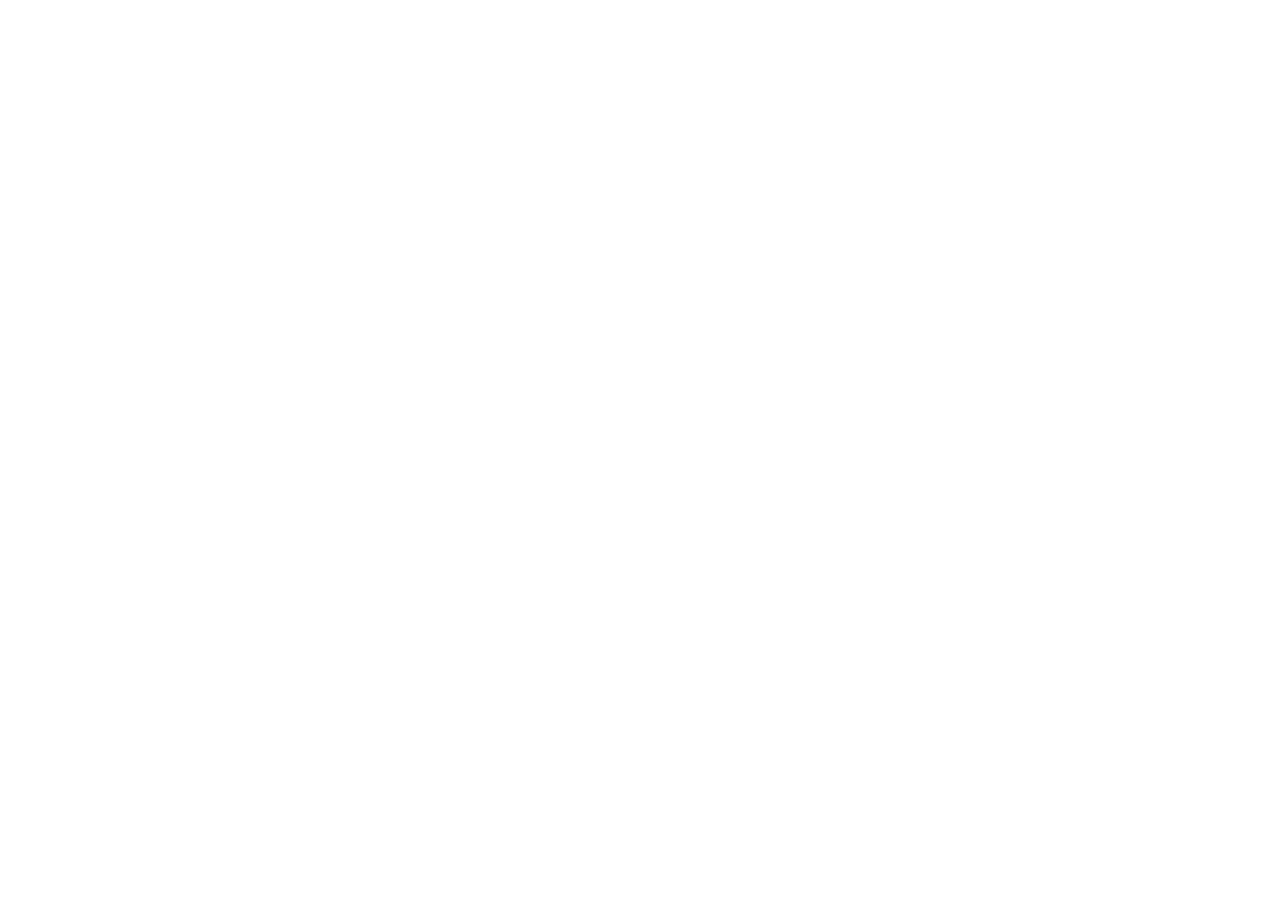
==== index.html @ c7b15e99 "criei o index" ====
<!DOCTYPE html>
<html lang="pt-br">
<head>
    <meta charset="UTF-8">
    <meta http-equiv="X-UA-Compatible" content="IE=edge">
    <meta name="viewport" content="width=device-width, initial-scale=1.0">
    <link rel="shortcut icon" href="favicon.ico" type="image/x-icon">
    <title>Projeto Redes Sociais</title>
</head>
<body>
    
</body>
</html>
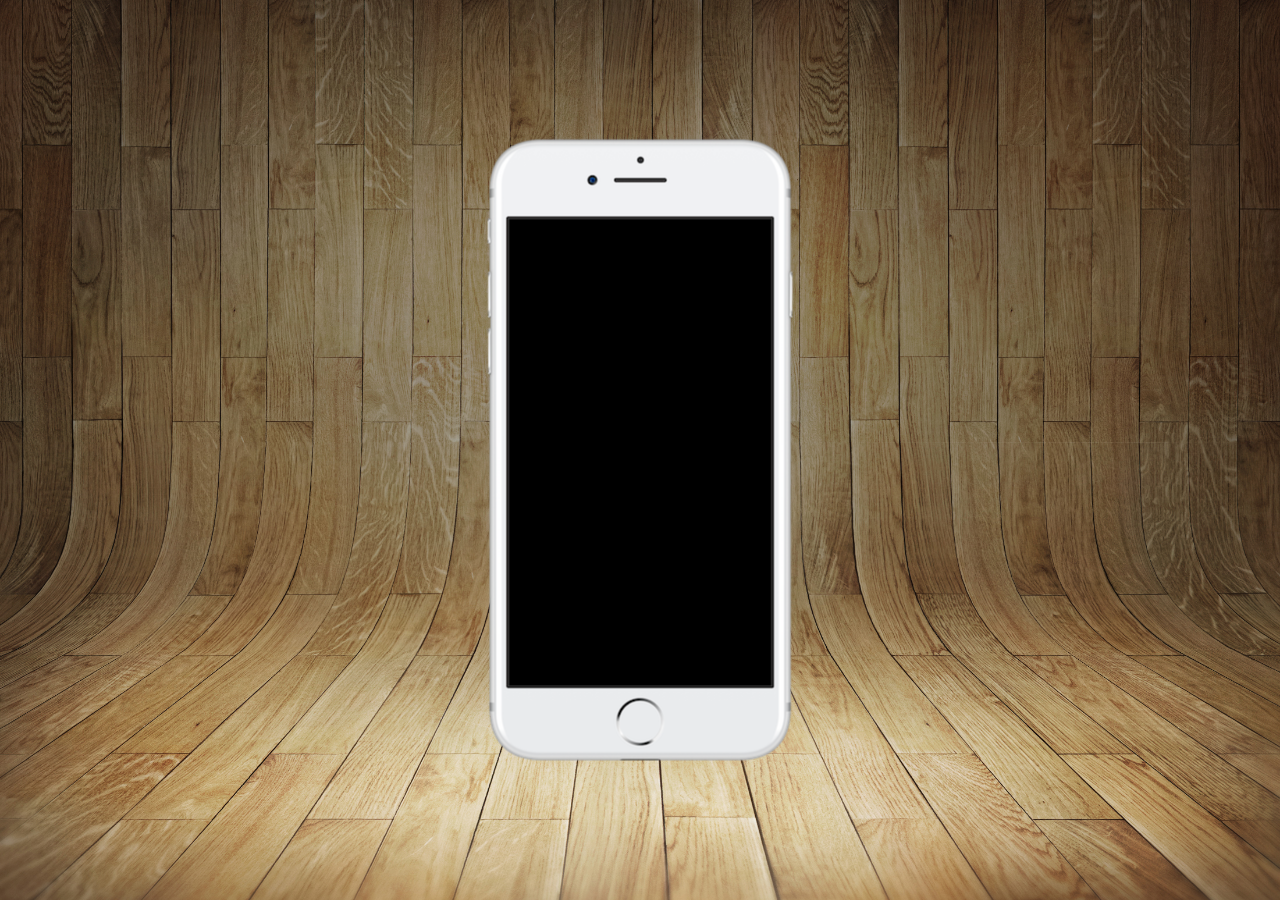
==== commit a269fdc9: "estilizando o projeto" ====
--- a/index.html
+++ b/index.html
@@ -5,9 +5,22 @@
     <meta http-equiv="X-UA-Compatible" content="IE=edge">
     <meta name="viewport" content="width=device-width, initial-scale=1.0">
     <link rel="shortcut icon" href="favicon.ico" type="image/x-icon">
+    <link rel="stylesheet" href="estilos/style.css">
     <title>Projeto Redes Sociais</title>
 </head>
 <body>
-    
+    <main>
+        <section id="telefone">
+
+        </section>
+
+        <section id="botoes">
+
+        </section>
+
+
+
+
+    </main>
 </body>
 </html>--- a/estilos/style.css
+++ b/estilos/style.css
@@ -0,0 +1,39 @@
+@charset "UTF-8";
+
+* {
+    margin: 0px;
+    padding: 0px;
+}
+
+html, body {
+    width: 100vw;
+    height: 100vh;
+    background-color: black;
+}
+
+body {
+    background-image: url('../imagens/fundo-madeira.jpg');
+    background-repeat: no-repeat;
+    background-position: top center;
+    background-size: cover;
+    background-attachment: fixed;
+}
+
+main {
+    height: 100vh;
+    position: relative;
+}
+
+section#telefone {
+    position: absolute;
+    top: 50%;
+    left: 50%;
+    transform: translate(-50%, -50%);
+
+    width: 311px;
+    height: 627px;
+    background-image: url('../imagens/frame-iphone.png');
+    background-repeat: no-repeat;
+    
+
+}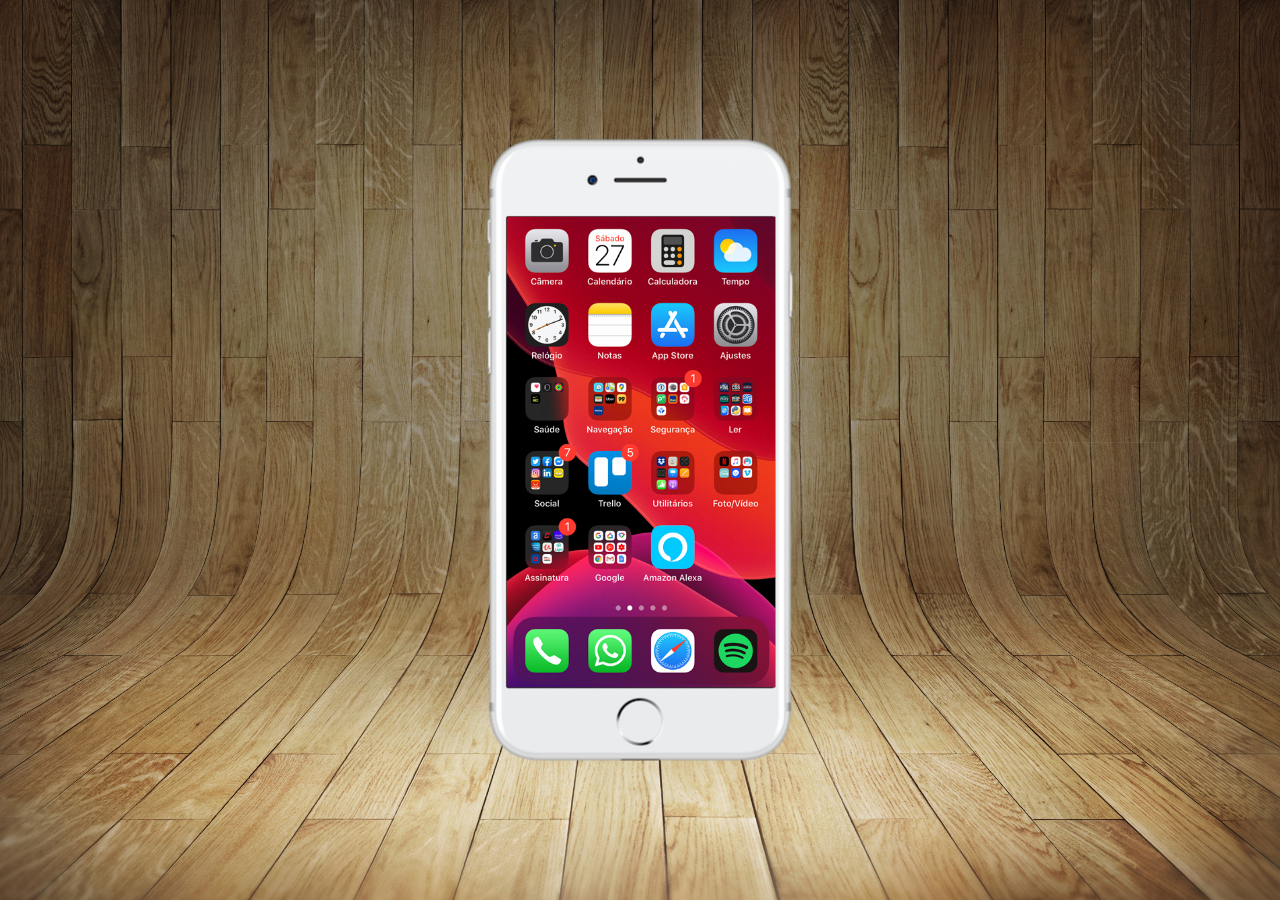
==== commit c7d2cd2a: "tela home criada" ====
--- a/index.html
+++ b/index.html
@@ -11,10 +11,10 @@
 <body>
     <main>
         <section id="telefone">
-
+            <iframe src="home.html" name="tela" id="tela" frameborder="0"></iframe>
         </section>
 
-        <section id="botoes">
+        <section id="redes">
 
         </section>
 
--- a/estilos/style.css
+++ b/estilos/style.css
@@ -34,6 +34,12 @@
     height: 627px;
     background-image: url('../imagens/frame-iphone.png');
     background-repeat: no-repeat;
-    
+}
 
+iframe#tela {
+    position: relative;
+    top: 80px;
+    left: 22px;
+    width: 269px;
+    height: 471px;
 }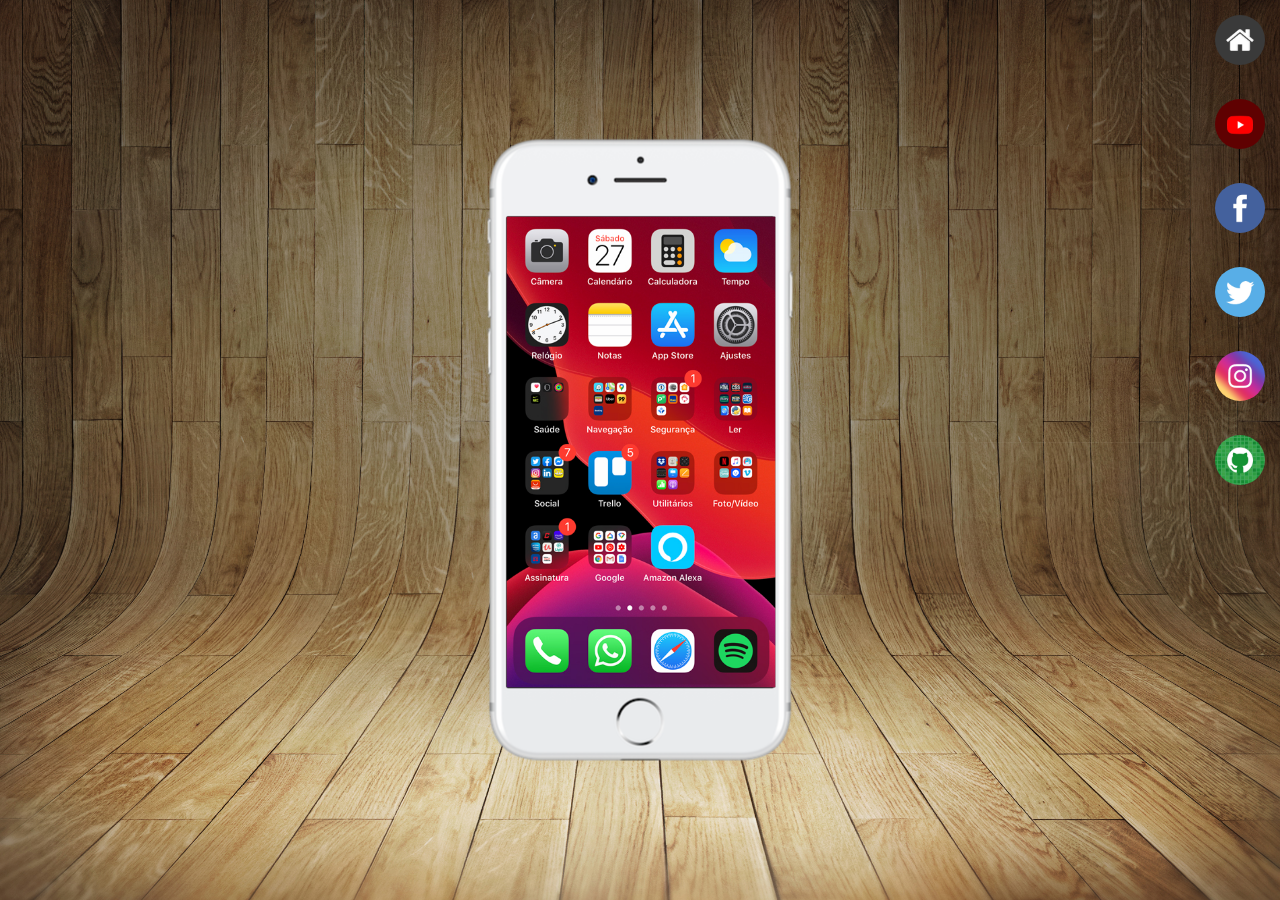
==== commit 17366df3: "atualizei estilos para as redes sociais" ====
--- a/index.html
+++ b/index.html
@@ -15,7 +15,12 @@
         </section>
 
         <section id="redes">
-
+            <a href="#" target="tela"><img src="imagens/logo-home.jpg" alt="Logo Home"></a> <br>
+            <a href="#" target="tela"><img src="imagens/logo-youtube.jpg" alt="Logo Youtube"></a> <br>
+            <a href="#" target="tela"><img src="imagens/logo-facebook.jpg" alt="Logo Facebook"></a> <br>
+            <a href="#" target="tela"><img src="imagens/logo-twitter.jpg" alt="Logo Twitter"></a> <br>
+            <a href="#" target="tela"><img src="imagens/logo-instagram.jpg" alt="Logo Instagram"></a> <br>
+            <a href="#" target="tela"><img src="imagens/logo-github.jpg" alt="Logo GitHub"></a> <br>
         </section>
 
 
--- a/estilos/style.css
+++ b/estilos/style.css
@@ -42,4 +42,23 @@
     left: 22px;
     width: 269px;
     height: 471px;
+}
+
+section#redes {
+    text-align: right;
+}
+
+section#redes img {
+    width: 70px;
+    padding: 10px;
+    margin: 5px;
+    border-radius: 50%;
+    box-shadow: 1px 1px 2px rgba(0, 0, 0, 0.151);
+    box-sizing: border-box;
+}
+
+section#redes img:hover {
+    background-color: rgba(245, 245, 245, 0.411);
+    box-shadow: 5px 5px 10px rgba(0, 0, 0, 0.295);
+    transform: translate(-2px, -2px);
 }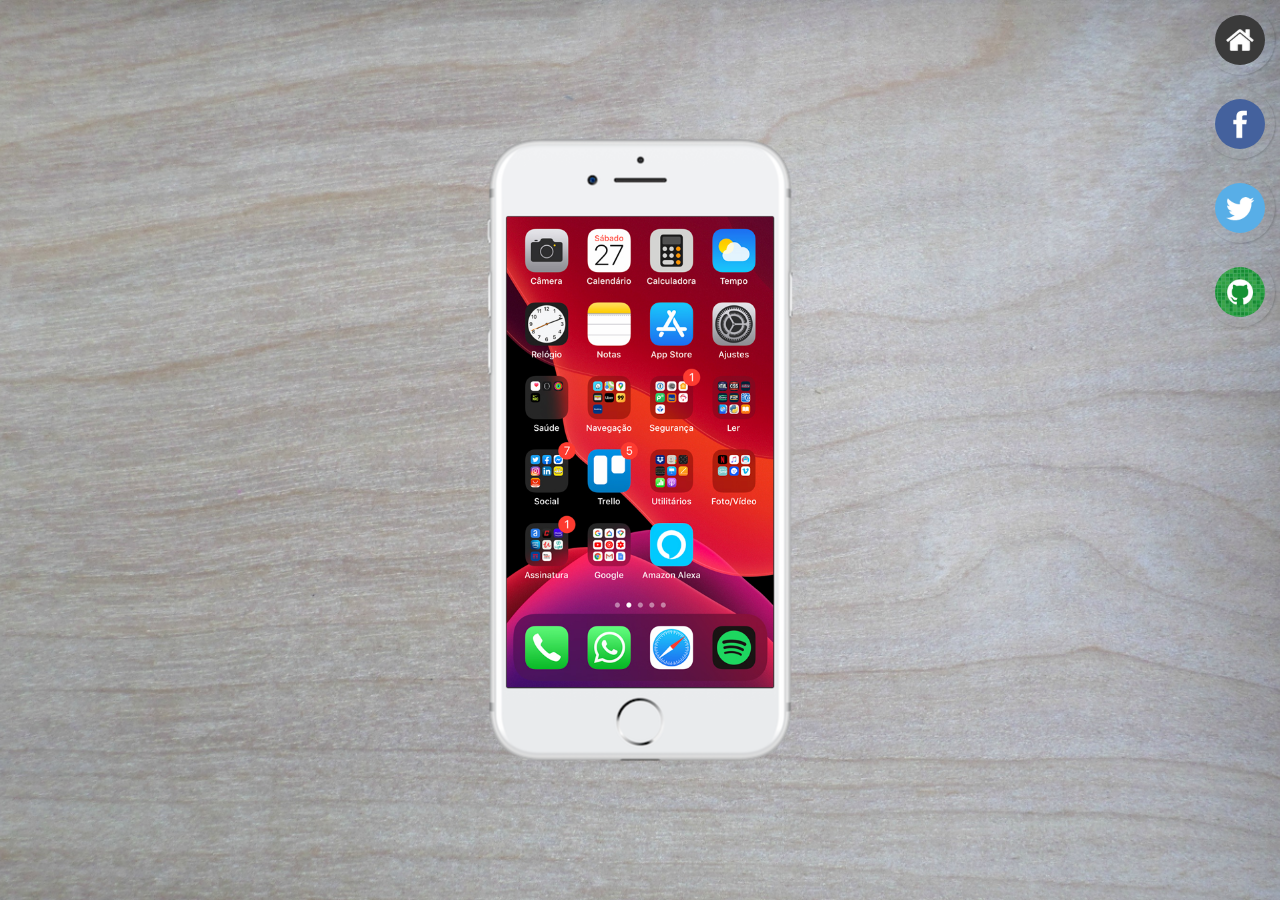
==== commit 118c519e: "projeto finalizado" ====
--- a/index.html
+++ b/index.html
@@ -15,17 +15,11 @@
         </section>
 
         <section id="redes">
-            <a href="#" target="tela"><img src="imagens/logo-home.jpg" alt="Logo Home"></a> <br>
-            <a href="#" target="tela"><img src="imagens/logo-youtube.jpg" alt="Logo Youtube"></a> <br>
-            <a href="#" target="tela"><img src="imagens/logo-facebook.jpg" alt="Logo Facebook"></a> <br>
-            <a href="#" target="tela"><img src="imagens/logo-twitter.jpg" alt="Logo Twitter"></a> <br>
-            <a href="#" target="tela"><img src="imagens/logo-instagram.jpg" alt="Logo Instagram"></a> <br>
-            <a href="#" target="tela"><img src="imagens/logo-github.jpg" alt="Logo GitHub"></a> <br>
+            <a href="home.html" target="tela"><img src="imagens/logo-home.jpg" alt="Logo Home"></a> <br>
+            <a href="facebook.html" target="tela"><img src="imagens/logo-facebook.jpg" alt="Logo Facebook"></a> <br>
+            <a href="twitter.html" target="tela"><img src="imagens/logo-twitter.jpg" alt="Logo Twitter"></a> <br>
+            <a href="github.html" target="tela"><img src="imagens/logo-github.jpg" alt="Logo GitHub"></a> <br>
         </section>
-
-
-
-
     </main>
 </body>
 </html>--- a/estilos/style.css
+++ b/estilos/style.css
@@ -12,7 +12,7 @@
 }
 
 body {
-    background-image: url('../imagens/fundo-madeira.jpg');
+    background-image: url('../imagens/background.jpg');
     background-repeat: no-repeat;
     background-position: top center;
     background-size: cover;
@@ -40,7 +40,7 @@
     position: relative;
     top: 80px;
     left: 22px;
-    width: 269px;
+    width: 267px;
     height: 471px;
 }
 
